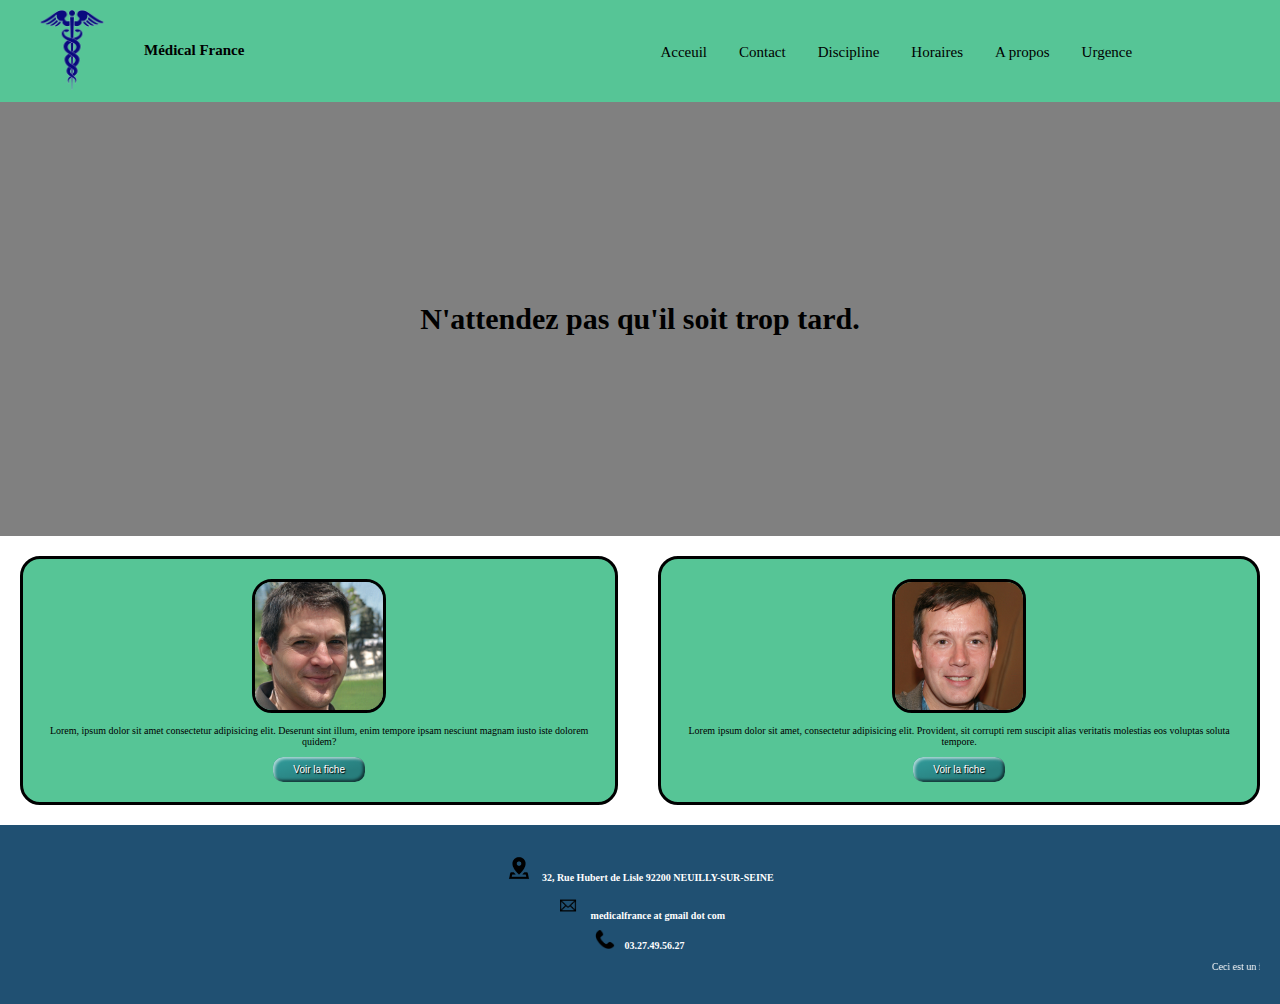
==== index.html @ f9622a93 "add link horaire" ====
<!DOCTYPE html>
<html lang="en">
<head>
    <meta charset="UTF-8">
    <meta name="viewport" content="width=device-width, initial-scale=1.0">
    <meta http-equiv="X-UA-Compatible" content="ie=edge">
    <link rel="stylesheet" href="Css/style.css">
    <title>Médical France</title>
</head>
<body>
    <header>
      <figure><img src="logo cabinet.png" alt="Logo cabinet"></figure>
      <h2>Médical France</h2>
      <nav class="navbar">
          <ul>
              <li><a href="#">Acceuil</a></li>
              <li><a href="contact.html">Contact</a></li>
              <li class="dropdown">
                <a href="" class="dropbtn">Discipline</a>
                <div class="dropdown-content">
                  <a href="medecin-generaliste.html">Médecin généraliste</a>
                  <a href="kine.html">Kinésithérapie</a>
                </div>
              </li>
              <li><a href="horaire.html">Horaires</a></li>
              <li><a href="">A propos</a></li>
              <li><a href="">Urgence</a></li>
            </ul> 

      </nav>
    </header>
    <main>
      <section class="ImageSlogan"> <strong> N'attendez pas qu'il soit trop tard.</strong>
      </section>
    </main>

    <aside class="infoMedecin">
      <section class="Kiné">
      <img src="medecin/Kiné/Kiné.jpeg" alt="Kiné picture">
      <p>Lorem, ipsum dolor sit amet consectetur adipisicing elit. Deserunt sint illum, enim tempore ipsam nesciunt magnam iusto iste dolorem quidem?</p>
      <input class="favorite styled"
       type="button"
       value="Voir la fiche">
      </section>
      <section class="MedecinGénéraliste">
       <img src="medecin/médecin généraliste/Medecin généraliste.jpeg" alt="Medecin picture">
       <p>Lorem ipsum dolor sit amet, consectetur adipisicing elit. Provident, sit corrupti rem suscipit alias veritatis molestias eos voluptas soluta tempore.</p>
       <input class="favorite styled"
       type="button"
       value="Voir la fiche">
      </section>
    </aside>
    <footer>
      <section class="infocabinet">
       <strong> <p><span><img src="Icone/icone-adresse.png" alt="icone-adresse" class="iconeAdresse"></span>32, Rue Hubert de Lisle 92200 NEUILLY-SUR-SEINE</p>
        <p><span><img src="Icone/icone-mail.png" alt="icone-Mail" class="iconeMail"></span>medicalfrance at gmail dot com</p>
        <p><span><img src="Icone/icone-tel.png" alt="icone-Tel" class="iconeTel"></span>03.27.49.56.27</p></strong>
        <p><marquee>Ceci est un faux site codé dans le cadre d'un exercise.</marquee></p>
      </section>
    </footer>
</body>
</html>
---- Css/style.css ----
html{
    font-size: 10px;
}

body{
    margin: 0 auto;
 }

         /*HEADER*/
header{
  display: flex;
  background-color: #56C596;
}
header h2{
  padding-top: 3rem;
}
figure img{
  width: 5vw
}
header nav{
 margin-left: 40rem;
  margin-top: 1rem;
  padding-top: 2rem
}
 header ul {
    list-style-type: none;
    margin: 0;
    padding: 0;
    overflow: hidden;
    background-color: #56C596;
  }
  
 header li {
    float: left;
   font-size: 1.5rem
  }
  
header li a, .dropbtn {
    display: inline-block;
    color: black;
    text-align: center;
    padding: 14px 16px;
    text-decoration: none;
  }
  
 header li a:hover, .dropdown:hover .dropbtn {
    background-color: #329D9C;
   border-radius: 2rem;
  }
  
 header li.dropdown {
    display: inline-block;
  }
  
 header .dropdown-content {
    display: none;
    position: absolute;
    background-color: #f9f9f9;
   border-radius: 2rem;
    min-width: 160px;
    box-shadow: 0px 8px 16px 0px rgba(0,0,0,0.2);
    z-index: 1;
  }
  
header .dropdown-content a {
    color: black;
    padding: 12px 16px;
    text-decoration: none;
    display: block;
    text-align: left;
  }
  
header  .dropdown-content a:hover {background-color: #f1f1f1;}
  
 header .dropdown:hover .dropdown-content {
    display: block;
  }


/*MAIN*/
main .ImageSlogan{
text-align: center;
  background-color: grey;
  padding: 20rem;
  background-image: url(../medecin/photocabinet.jpg);
  background-attachment: fixed;
}
main section{
  font-size: 3rem;
}

/*ASIDE*/

aside{
  display: flex;

}
.infoMedecin .Kiné{
  padding: 2rem;
  margin: 2rem;
  border: solid black;
  text-align: center;
  background-color: #56C596;
  border-radius: 2rem;
}
.infoMedecin .MedecinGénéraliste{
  padding: 2rem;
  margin: 2rem;
  border: solid black;
  text-align: center;
  background-color: #56C596;
  border-radius: 2rem;
}
aside img{
  width: 10vw;
  border: solid black;
  border-radius: 2rem;
}
aside .styled {
  border: 0;
  line-height: 2.5;
  padding: 0 20px;
  font-size: 1rem;
  text-align: center;
  color: #fff;
  text-shadow: 1px 1px 1px #000;
  border-radius: 10px;
  background-color: #329D9C;
  background-image: linear-gradient(to top left,
                                    rgba(0, 0, 0, .2),
                                    rgba(0, 0, 0, .2) 30%,
                                    rgba(0, 0, 0, 0));
  box-shadow: inset 2px 2px 3px rgba(255, 255, 255, .6),
              inset -2px -2px 3px rgba(0, 0, 0, .6);
}

.styled:hover {
  background-color: #56C596;
}

.styled:active {
  box-shadow: inset -2px -2px 3px rgba(255, 255, 255, .6),
              inset 2px 2px 3px rgba(0, 0, 0, .6);
}

footer{
  background-color: #205072;
  padding: 2rem;
  text-align: center;
}
footer p{
  color: #fff;
}
footer .iconeAdresse{
  width: 2vw;
  padding-right: 1rem;
}
footer .iconeMail{
  width: 2vw;
  padding-right: 1rem;
}
footer .iconeTel{
  width: 1.5vw;
  padding-right: 1rem;
}
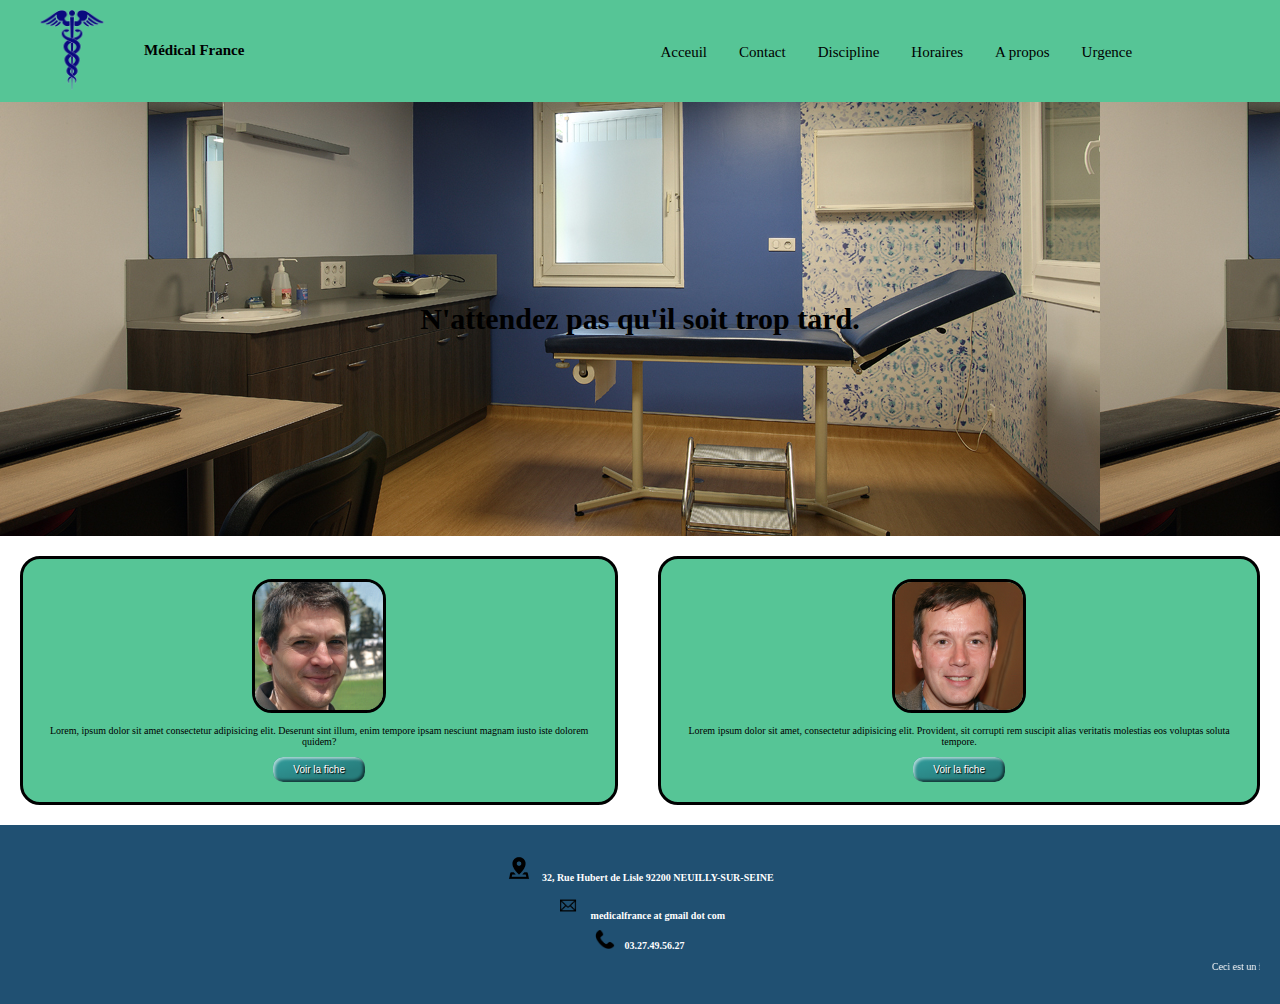
==== commit ec44dd80: "add a-propos link" ====
--- a/index.html
+++ b/index.html
@@ -23,7 +23,7 @@
                 </div>
               </li>
               <li><a href="horaire.html">Horaires</a></li>
-              <li><a href="">A propos</a></li>
+              <li><a href="a-propos.html">A propos</a></li>
               <li><a href="">Urgence</a></li>
             </ul> 
 
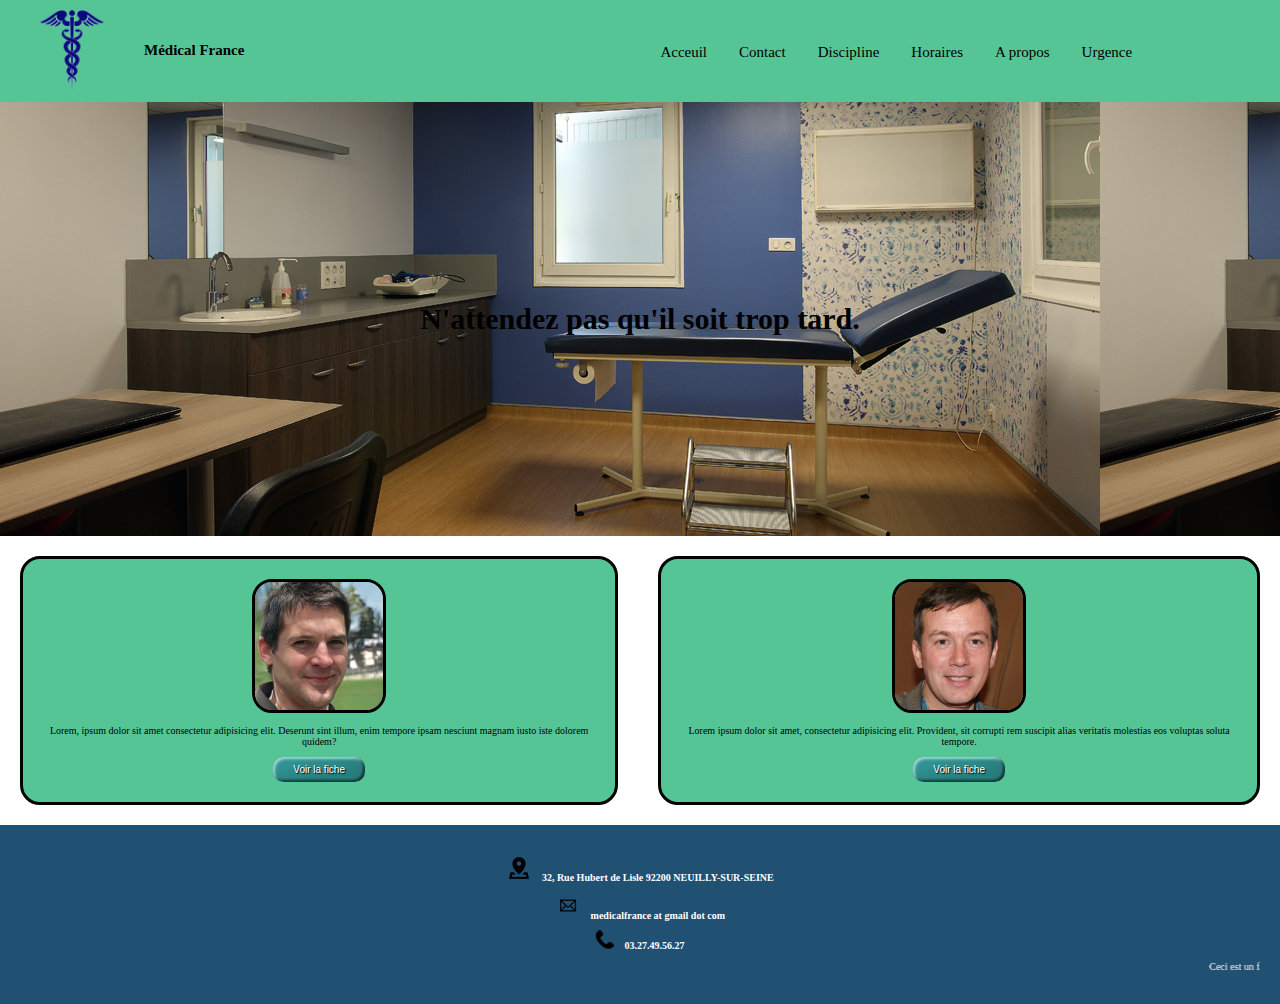
==== commit 9f237d62: "add link urgence" ====
--- a/index.html
+++ b/index.html
@@ -24,7 +24,7 @@
               </li>
               <li><a href="horaire.html">Horaires</a></li>
               <li><a href="a-propos.html">A propos</a></li>
-              <li><a href="">Urgence</a></li>
+              <li><a href="urgence.html">Urgence</a></li>
             </ul> 
 
       </nav>
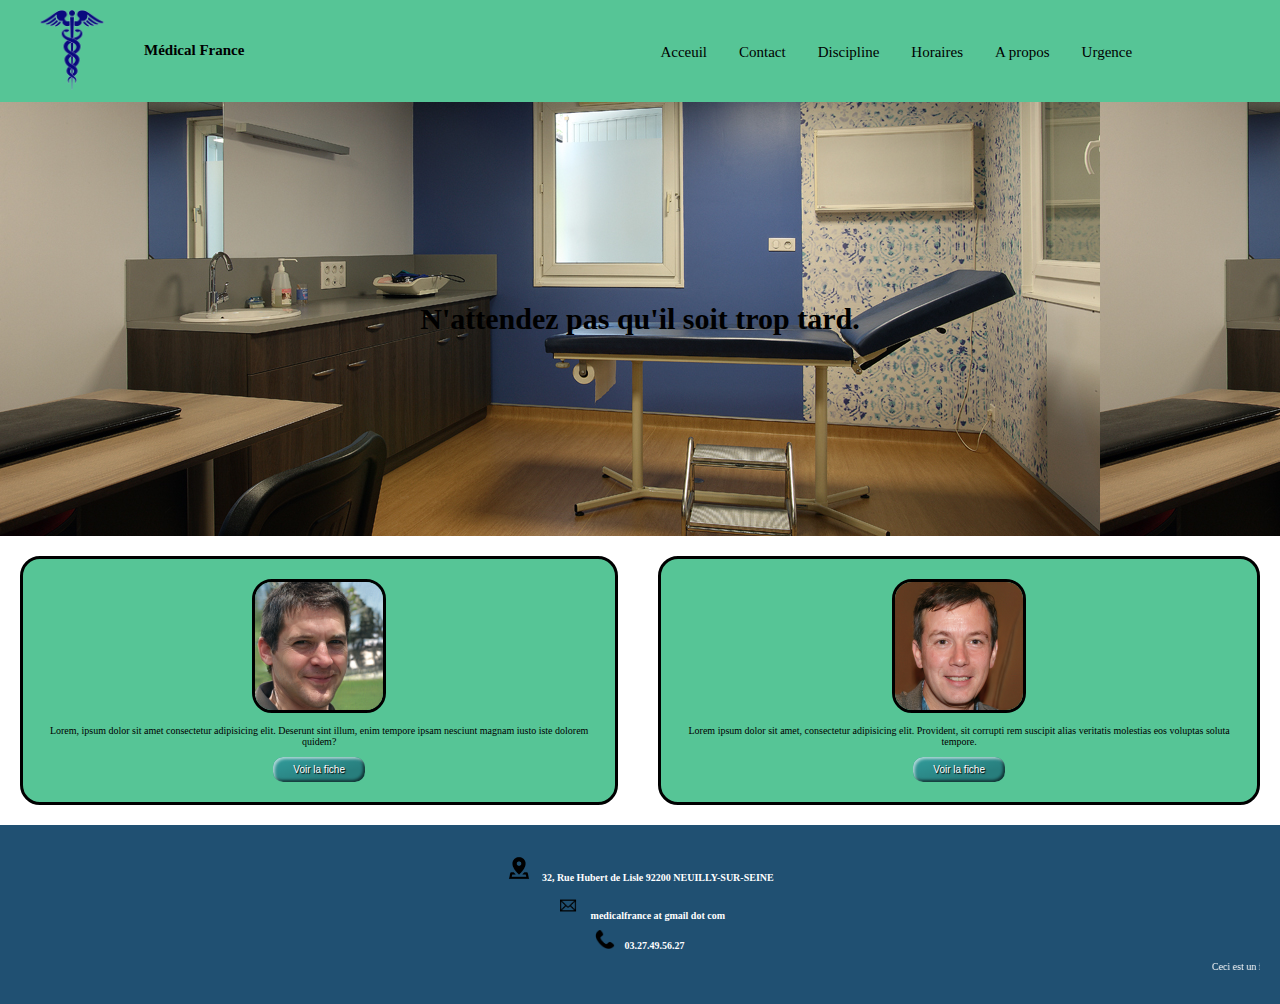
==== commit e7d81739: "add link on the doctor button" ====
--- a/index.html
+++ b/index.html
@@ -38,16 +38,16 @@
       <section class="Kiné">
       <img src="medecin/Kiné/Kiné.jpeg" alt="Kiné picture">
       <p>Lorem, ipsum dolor sit amet consectetur adipisicing elit. Deserunt sint illum, enim tempore ipsam nesciunt magnam iusto iste dolorem quidem?</p>
-      <input class="favorite styled"
+      <a href="kine.html"><input class="favorite styled"
        type="button"
-       value="Voir la fiche">
+       value="Voir la fiche"></a>
       </section>
       <section class="MedecinGénéraliste">
        <img src="medecin/médecin généraliste/Medecin généraliste.jpeg" alt="Medecin picture">
        <p>Lorem ipsum dolor sit amet, consectetur adipisicing elit. Provident, sit corrupti rem suscipit alias veritatis molestias eos voluptas soluta tempore.</p>
-       <input class="favorite styled"
+       <a href="medecin-generaliste.html"><input class="favorite styled"
        type="button"
-       value="Voir la fiche">
+       value="Voir la fiche"></a>
       </section>
     </aside>
     <footer>
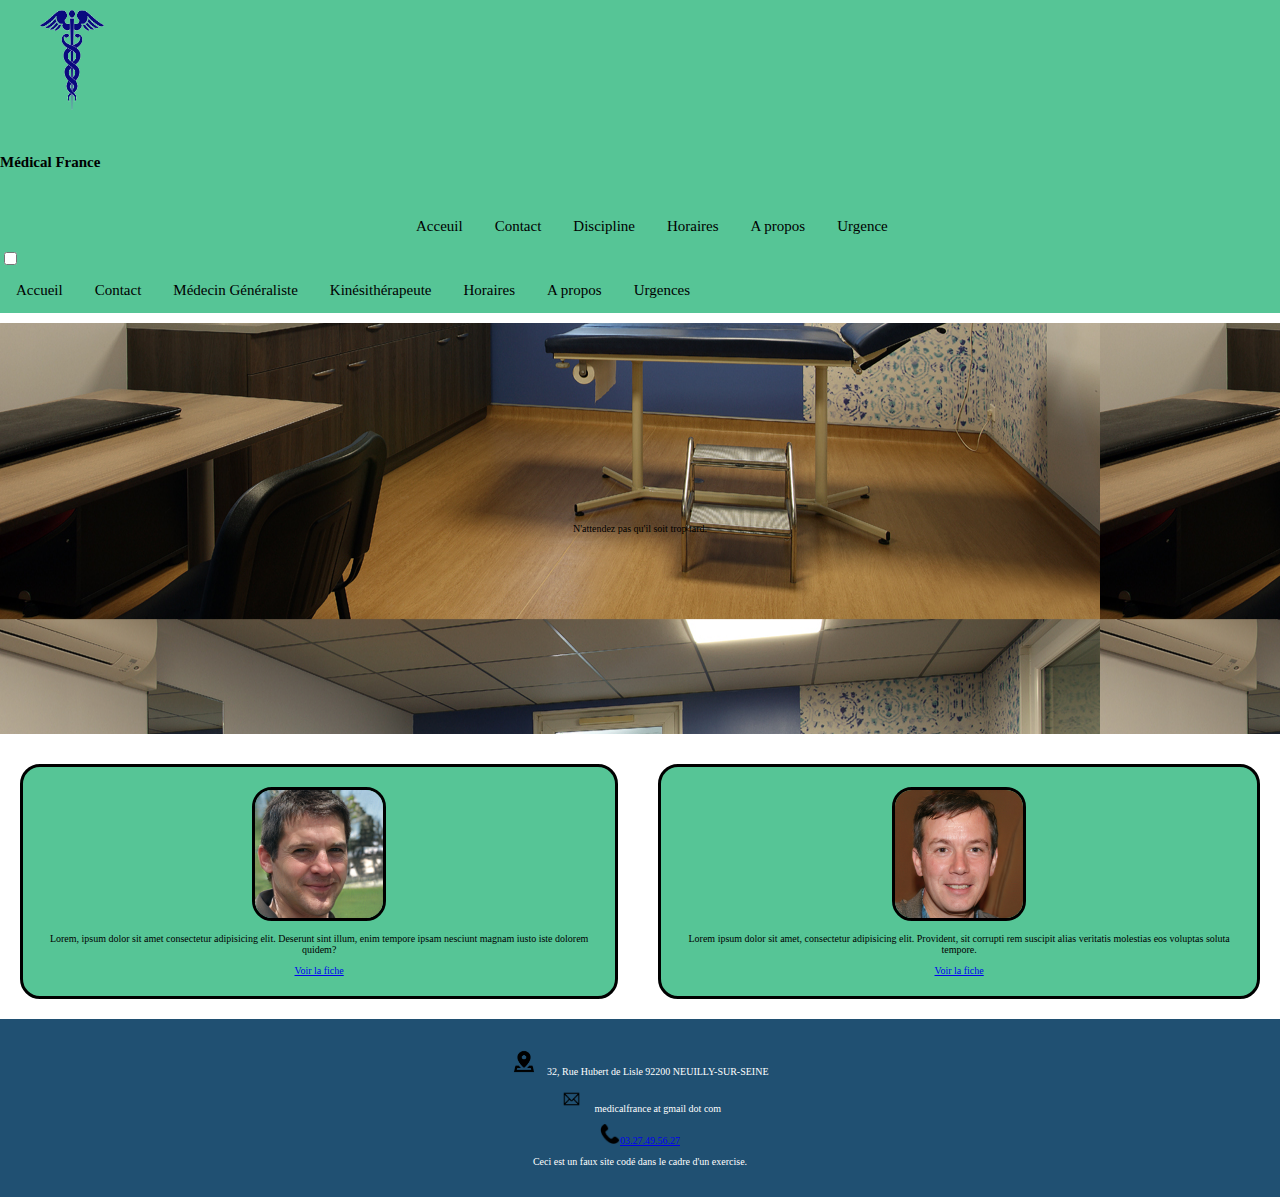
==== commit 11a91da1: "header main footer changed" ====
--- a/index.html
+++ b/index.html
@@ -5,13 +5,18 @@
     <meta name="viewport" content="width=device-width, initial-scale=1.0">
     <meta http-equiv="X-UA-Compatible" content="ie=edge">
     <link rel="stylesheet" href="Css/style.css">
+    <link href="https://fonts.googleapis.com/css?family=Montserrat&display=swap" rel="stylesheet">
     <title>Médical France</title>
 </head>
 <body>
     <header>
-      <figure><img src="logo cabinet.png" alt="Logo cabinet"></figure>
+      <div class="align">
+      <div class="logo">
+      <figure><img src="logo cabinet.png" alt="Logo cabinet"width="100" height="100"></figure>
       <h2>Médical France</h2>
-      <nav class="navbar">
+      </div>
+      <div>
+       <nav class="navbar">
           <ul>
               <li><a href="#">Acceuil</a></li>
               <li><a href="contact.html">Contact</a></li>
@@ -26,36 +31,50 @@
               <li><a href="a-propos.html">A propos</a></li>
               <li><a href="urgence.html">Urgence</a></li>
             </ul> 
-
-      </nav>
+        </nav>
+      </div>
+        <div class="menu-burger"><!--menu-responsive-->
+          <input type="checkbox">
+              <span></span>
+              <span></span>
+              <span></span>
+          <ul class="menu">
+              <li><a href="index.html">Accueil</a> </li>
+              <li><a href="contact.html">Contact</a></li>
+              <li><a href="medecin-generaliste.html">Médecin Généraliste</a></li>
+              <li><a href="kine.html">Kinésithérapeute</a></li>
+              <li><a href="horaire.html">Horaires</a></li>
+              <li><a href="a-propos.html">A propos</a></li>
+              <li><a href="urgence.html">Urgences</a></li>
+          </ul>
+      </div>
+    </div>
     </header>
     <main>
-      <section class="ImageSlogan"> <strong> N'attendez pas qu'il soit trop tard.</strong>
-      </section>
+      <div>
+        <p class="ImageSlogan"> N'attendez pas qu'il soit trop tard.</p>
+      </div>
     </main>
 
     <aside class="infoMedecin">
-      <section class="Kiné">
+      <div class="Kiné">
       <img src="medecin/Kiné/Kiné.jpeg" alt="Kiné picture">
       <p>Lorem, ipsum dolor sit amet consectetur adipisicing elit. Deserunt sint illum, enim tempore ipsam nesciunt magnam iusto iste dolorem quidem?</p>
-      <a href="kine.html"><input class="favorite styled"
-       type="button"
-       value="Voir la fiche"></a>
-      </section>
-      <section class="MedecinGénéraliste">
+      <a href="kine.html" class="linkmedecin">Voir la fiche</a>
+      </div>
+      <div class="MedecinGénéraliste">
        <img src="medecin/médecin généraliste/Medecin généraliste.jpeg" alt="Medecin picture">
        <p>Lorem ipsum dolor sit amet, consectetur adipisicing elit. Provident, sit corrupti rem suscipit alias veritatis molestias eos voluptas soluta tempore.</p>
-       <a href="medecin-generaliste.html"><input class="favorite styled"
-       type="button"
-       value="Voir la fiche"></a>
-      </section>
+       <a href="medecin-generaliste.html" class="linkmedecin">Voir la fiche</a>
+      </div>
     </aside>
     <footer>
       <section class="infocabinet">
-       <strong> <p><span><img src="Icone/icone-adresse.png" alt="icone-adresse" class="iconeAdresse"></span>32, Rue Hubert de Lisle 92200 NEUILLY-SUR-SEINE</p>
-        <p><span><img src="Icone/icone-mail.png" alt="icone-Mail" class="iconeMail"></span>medicalfrance at gmail dot com</p>
-        <p><span><img src="Icone/icone-tel.png" alt="icone-Tel" class="iconeTel"></span>03.27.49.56.27</p></strong>
-        <p><marquee>Ceci est un faux site codé dans le cadre d'un exercise.</marquee></p>
+        <p><img src="Icone/icone-adresse.png" alt="icone-adresse" class="iconeAdresse">32, Rue Hubert de Lisle 92200 NEUILLY-SUR-SEINE</p>
+        <p><img src="Icone/icone-mail.png" alt="icone-Mail" class="iconeMail"></span>medicalfrance at gmail dot com</p>
+        <a href="tel:+33327495627" title="+33327495627" class="phone">
+          <img class="phone" alt="logo-phone" src="Icone/icone-tel.png" width="20" height="20"/>03.27.49.56.27</a>
+        <p>Ceci est un faux site codé dans le cadre d'un exercise.</p>
       </section>
     </footer>
 </body>
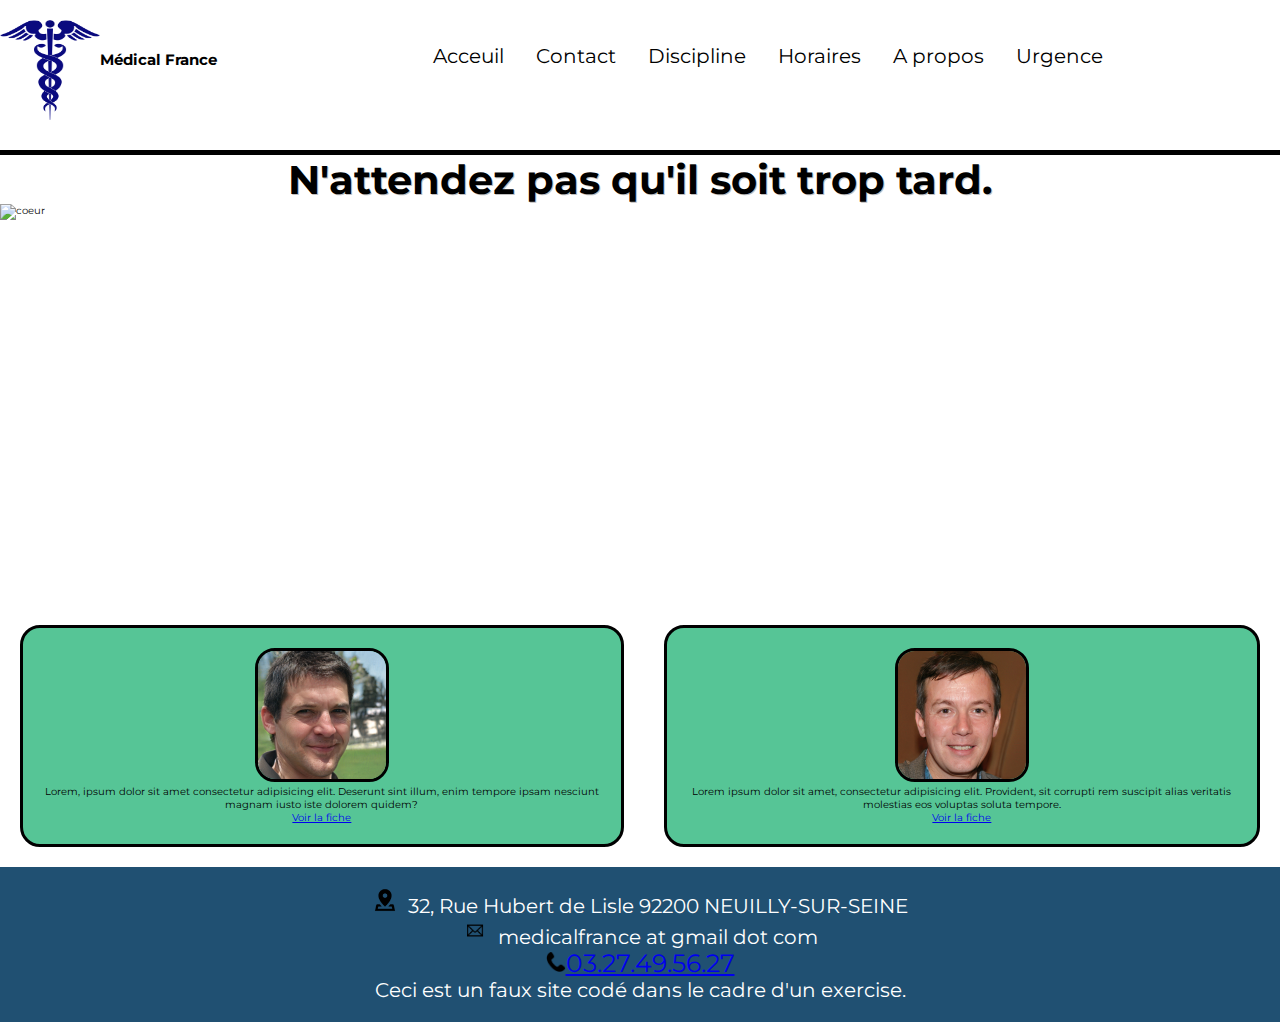
==== commit 11b442b7: "header and footer changed" ====
--- a/index.html
+++ b/index.html
@@ -33,26 +33,12 @@
             </ul> 
         </nav>
       </div>
-        <div class="menu-burger"><!--menu-responsive-->
-          <input type="checkbox">
-              <span></span>
-              <span></span>
-              <span></span>
-          <ul class="menu">
-              <li><a href="index.html">Accueil</a> </li>
-              <li><a href="contact.html">Contact</a></li>
-              <li><a href="medecin-generaliste.html">Médecin Généraliste</a></li>
-              <li><a href="kine.html">Kinésithérapeute</a></li>
-              <li><a href="horaire.html">Horaires</a></li>
-              <li><a href="a-propos.html">A propos</a></li>
-              <li><a href="urgence.html">Urgences</a></li>
-          </ul>
-      </div>
     </div>
     </header>
     <main>
       <div>
         <p class="ImageSlogan"> N'attendez pas qu'il soit trop tard.</p>
+        <img src="images/coeur.png" alt="coeur" class="coeur">
       </div>
     </main>
 
@@ -68,14 +54,15 @@
        <a href="medecin-generaliste.html" class="linkmedecin">Voir la fiche</a>
       </div>
     </aside>
+  
     <footer>
-      <section class="infocabinet">
+      <div class="infocabinet">
         <p><img src="Icone/icone-adresse.png" alt="icone-adresse" class="iconeAdresse">32, Rue Hubert de Lisle 92200 NEUILLY-SUR-SEINE</p>
         <p><img src="Icone/icone-mail.png" alt="icone-Mail" class="iconeMail"></span>medicalfrance at gmail dot com</p>
         <a href="tel:+33327495627" title="+33327495627" class="phone">
           <img class="phone" alt="logo-phone" src="Icone/icone-tel.png" width="20" height="20"/>03.27.49.56.27</a>
         <p>Ceci est un faux site codé dans le cadre d'un exercise.</p>
-      </section>
+        </div>
     </footer>
 </body>
 </html>--- a/Css/style.css
+++ b/Css/style.css
@@ -1,24 +1,73 @@
 html{
     font-size: 10px;
-}
-
+    font-family: 'Montserrat', sans-serif;
+}
+*{
+  margin: 0;
+  padding: 0;
+}
 body{
     margin: 0 auto;
  }
+ /* For mobile phones: */
+ [class*="col-"] {
+  width: 100%;
+}
+
+/*@media only screen and (min-width: 600px) {
+  /* For tablets: */
+  /*.col-s-1 {width: 8.33%;}
+  .col-s-2 {width: 16.66%;}
+  .col-s-3 {width: 25%;}
+  .col-s-4 {width: 33.33%;}
+  .col-s-5 {width: 41.66%;}
+  .col-s-6 {width: 50%;}
+  .col-s-7 {width: 58.33%;}
+  .col-s-8 {width: 66.66%;}
+  .col-s-9 {width: 75%;}
+  .col-s-10 {width: 83.33%;}
+  .col-s-11 {width: 91.66%;}
+  .col-s-12 {width: 100%;}
+}*/
+
+/*@media only screen and (min-width: 768px) {
+  /* For desktop: */
+ /* .col-1 {width: 8.33%;}
+  .col-2 {width: 16.66%;}
+  .col-3 {width: 25%;}
+  .col-4 {width: 33.33%;}
+  .col-5 {width: 41.66%;}
+  .col-6 {width: 50%;}
+  .col-7 {width: 58.33%;}
+  .col-8 {width: 66.66%;}
+  .col-9 {width: 75%;}
+  .col-10 {width: 83.33%;}
+  .col-11 {width: 91.66%;}
+  .col-12 {width: 100%;}
+} */
 
          /*HEADER*/
 header{
   display: flex;
-  background-color: #56C596;
+  background:url(../images/banner1.jpg) no-repeat;
+  background-size: cover;
+  border-bottom: .5rem solid black;
+  height: 15rem;
+}
+header .align{
+  display: flex;
+  justify-content: center;
+}
+.logo{
+  display: flex;
+  justify-content: center;
+  margin-top: 2rem;
 }
 header h2{
   padding-top: 3rem;
 }
-figure img{
-  width: 5vw
-}
 header nav{
- margin-left: 40rem;
+ margin-left: 20rem;
   margin-top: 1rem;
   padding-top: 2rem
 }
@@ -27,19 +76,19 @@
     margin: 0;
     padding: 0;
     overflow: hidden;
-    background-color: #56C596;
+    ackground-color: #56C596;
   }
   
  header li {
     float: left;
-   font-size: 1.5rem
+   font-size: 2rem
   }
   
 header li a, .dropbtn {
     display: inline-block;
     color: black;
     text-align: center;
-    padding: 14px 16px;
+    padding: 1.4rem 1.6rem;
     text-decoration: none;
   }
   
@@ -57,14 +106,14 @@
     position: absolute;
     background-color: #f9f9f9;
    border-radius: 2rem;
-    min-width: 160px;
-    box-shadow: 0px 8px 16px 0px rgba(0,0,0,0.2);
+    min-width: 16rem;
+    box-shadow: 0rem .8rem 1.6rem 0rem rgba(0,0,0,0.2);
     z-index: 1;
   }
   
 header .dropdown-content a {
     color: black;
-    padding: 12px 16px;
+    padding: 1.2rem 1.6rem;
     text-decoration: none;
     display: block;
     text-align: left;
@@ -75,18 +124,23 @@
  header .dropdown:hover .dropdown-content {
     display: block;
   }
+  .menu-burger{
+    display: none;
+  }
+ 
 
 
 /*MAIN*/
+main{
+  background: url(../images/fond1.jpg) no-repeat;
+  background-size: cover;
+  height: 45rem;
+}
 main .ImageSlogan{
 text-align: center;
-  background-color: grey;
-  padding: 20rem;
-  background-image: url(../medecin/photocabinet.jpg);
-  background-attachment: fixed;
-}
-main section{
-  font-size: 3rem;
+font-size: 4rem;
+font-weight: bold;
+text-shadow: .1rem .1rem silver;
 }
 
 /*ASIDE*/
@@ -150,6 +204,7 @@
 }
 footer p{
   color: #fff;
+  font-size: 2rem;
 }
 footer .iconeAdresse{
   width: 2vw;
@@ -162,4 +217,118 @@
 footer .iconeTel{
   width: 1.5vw;
   padding-right: 1rem;
-}+}
+.phone{
+  font-size: 2.5rem;
+}
+
+
+
+
+
+
+
+
+
+
+
+
+
+@media screen and (max-width: 800px)
+{
+  body{
+    margin: 0;
+    padding: 0;
+  }
+  .navbar {
+    display: none;
+  }
+.menu-burger
+       {
+         display: block;
+         position: relative;
+         right: -40rem;
+         z-index: 1;
+       }
+       .menu-burger input
+       {
+         display: block;
+         width: 0px;
+         height: 0px;
+         position: absolute;
+         cursor: pointer;
+         opacity: 0;
+         z-index: 2;
+       }
+       .menu-burger span
+       {
+         display: block;
+         width: 50px;
+         height: 10px;
+         margin-bottom: 5px;
+         position: relative;
+         border: 1px solid whitesmoke;
+         background: black;
+         border-radius: 3px;
+         z-index: 1;
+         transform-origin: 4px 0px;
+         transition: transform 0.5s cubic-bezier(0.77,0.2,0.05,1.0),
+                     background 0.5s cubic-bezier(0.77,0.2,0.05,1.0),
+                     opacity 0.60s ease;
+       }
+       .menu-burger span:first-child
+       {
+         transform-origin: 0% 0%;
+       }
+       .menu-burger span:nth-last-child(2)
+       {
+         transform-origin: 0% 100%;
+       }
+       .menu-burger input:checked ~ span
+       {
+         opacity: 1;
+         transform: rotate(45deg) translate(-2px, -1px);
+         background: #232323;
+       }
+       .menu-burger input:checked ~ span:nth-last-child(3)
+       {
+         opacity: 0;
+         transform: rotate(0deg) scale(0.2, 0.2);
+       }
+       .menu-burger input:checked ~ span:nth-last-child(2)
+       {
+         transform: rotate(-45deg) translate(0, -1px);
+       }
+       .menu
+       {
+         position: absolute;
+         width: 200px;
+         margin: px 0 0 px;
+         padding: 50px;
+         padding-top: 125px;
+         background-color: rgba(0,0,0,.9);
+         list-style-type: none;
+         transform-origin: 0% 0%;
+         transform: translate(0%, 0);
+         transition: transform 0.5s cubic-bezier(0.77,0.2,0.05,1.0);
+       }
+       .menu li
+       {
+         padding: 10px 0;
+         font-size: 25px;
+       }
+       .menu-burger input:checked ~ ul
+       {
+         transform: none;
+       }
+       .infoMedecin{
+         display: flex;
+         flex-direction: column;
+       }
+       main .ImageSlogan{
+         display: flex;
+         flex-direction: row;
+         text-align: center;
+       }
+}
+
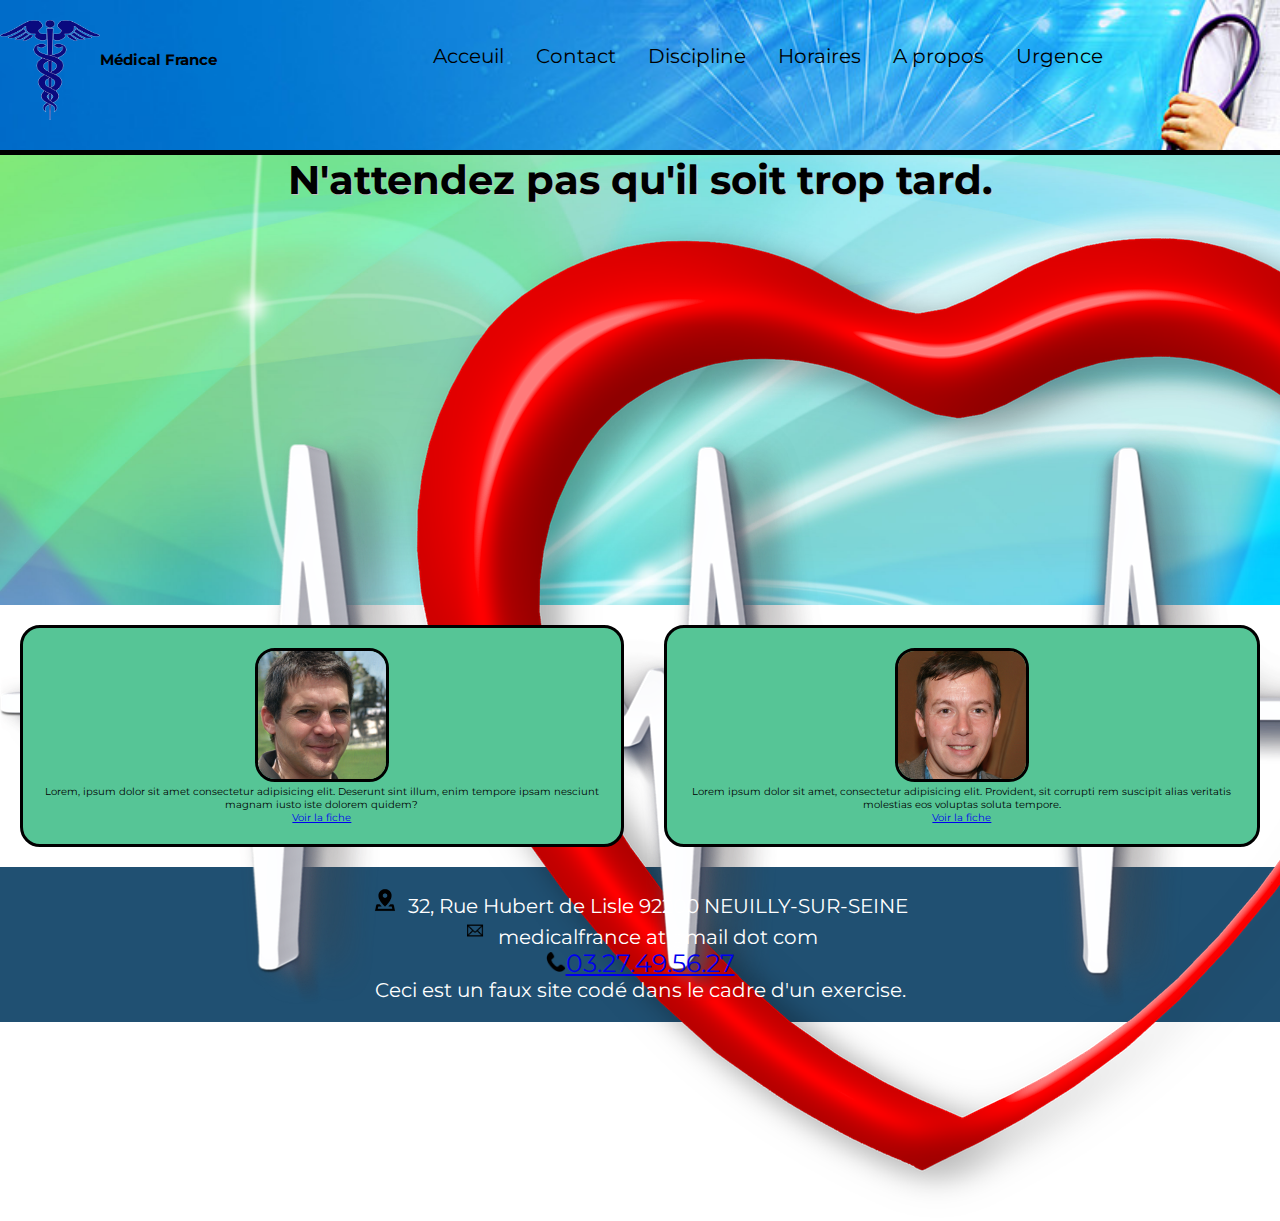
==== commit 4825b52e: "last commit" ====
--- a/index.html
+++ b/index.html
@@ -18,7 +18,7 @@
       <div>
        <nav class="navbar">
           <ul>
-              <li><a href="#">Acceuil</a></li>
+              <li><a href="index.html">Acceuil</a></li>
               <li><a href="contact.html">Contact</a></li>
               <li class="dropdown">
                 <a href="" class="dropbtn">Discipline</a>
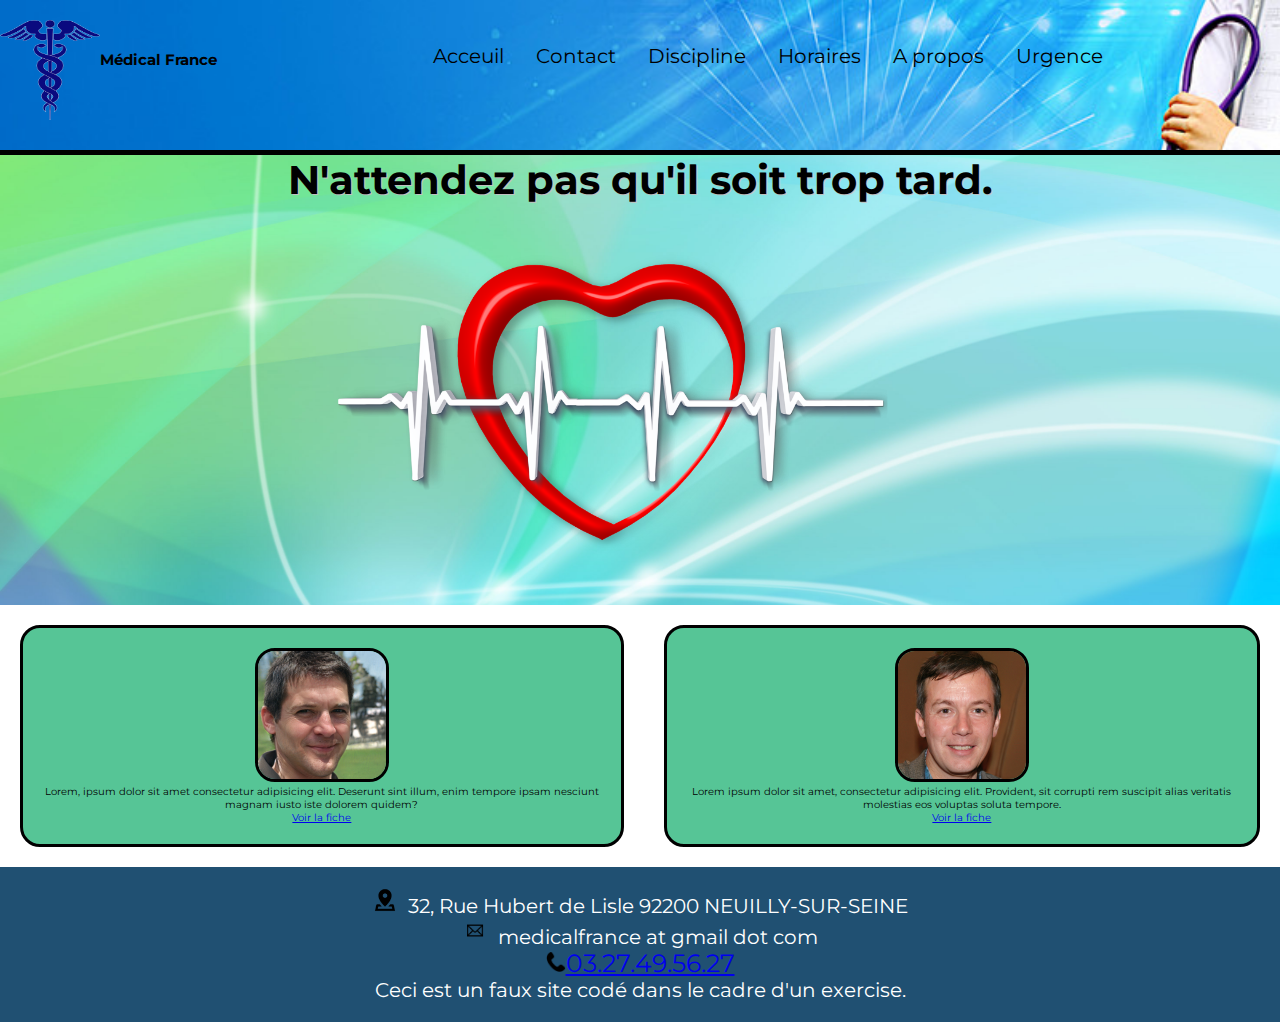
==== commit 10e02912: "picture rename" ====
--- a/index.html
+++ b/index.html
@@ -58,7 +58,7 @@
     <footer>
       <div class="infocabinet">
         <p><img src="Icone/icone-adresse.png" alt="icone-adresse" class="iconeAdresse">32, Rue Hubert de Lisle 92200 NEUILLY-SUR-SEINE</p>
-        <p><img src="Icone/icone-mail.png" alt="icone-Mail" class="iconeMail"></span>medicalfrance at gmail dot com</p>
+        <p><img src="Icone/icone-mail.png" alt="icone-Mail" class="iconeMail">medicalfrance at gmail dot com</p>
         <a href="tel:+33327495627" title="+33327495627" class="phone">
           <img class="phone" alt="logo-phone" src="Icone/icone-tel.png" width="20" height="20"/>03.27.49.56.27</a>
         <p>Ceci est un faux site codé dans le cadre d'un exercise.</p>
--- a/Css/style.css
+++ b/Css/style.css
@@ -6,45 +6,9 @@
   margin: 0;
   padding: 0;
 }
-body{
-    margin: 0 auto;
- }
- /* For mobile phones: */
- [class*="col-"] {
-  width: 100%;
-}
-
-/*@media only screen and (min-width: 600px) {
-  /* For tablets: */
-  /*.col-s-1 {width: 8.33%;}
-  .col-s-2 {width: 16.66%;}
-  .col-s-3 {width: 25%;}
-  .col-s-4 {width: 33.33%;}
-  .col-s-5 {width: 41.66%;}
-  .col-s-6 {width: 50%;}
-  .col-s-7 {width: 58.33%;}
-  .col-s-8 {width: 66.66%;}
-  .col-s-9 {width: 75%;}
-  .col-s-10 {width: 83.33%;}
-  .col-s-11 {width: 91.66%;}
-  .col-s-12 {width: 100%;}
-}*/
-
-/*@media only screen and (min-width: 768px) {
-  /* For desktop: */
- /* .col-1 {width: 8.33%;}
-  .col-2 {width: 16.66%;}
-  .col-3 {width: 25%;}
-  .col-4 {width: 33.33%;}
-  .col-5 {width: 41.66%;}
-  .col-6 {width: 50%;}
-  .col-7 {width: 58.33%;}
-  .col-8 {width: 66.66%;}
-  .col-9 {width: 75%;}
-  .col-10 {width: 83.33%;}
-  .col-11 {width: 91.66%;}
-  .col-12 {width: 100%;}
-} */
+
+
+
 
          /*HEADER*/
 header{
@@ -76,7 +40,6 @@
     margin: 0;
     padding: 0;
     overflow: hidden;
-    ackground-color: #56C596;
   }
   
  header li {
@@ -132,6 +95,8 @@
 
 /*MAIN*/
 main{
+  display: flex;
+  justify-content: center;
   background: url(../images/fond1.jpg) no-repeat;
   background-size: cover;
   height: 45rem;
@@ -141,6 +106,12 @@
 font-size: 4rem;
 font-weight: bold;
 text-shadow: .1rem .1rem silver;
+}
+.coeur{
+  align-self: center;
+  margin: 5rem;
+  width: 55rem;
+  height: 30rem;
 }
 
 /*ASIDE*/
@@ -240,9 +211,6 @@
     margin: 0;
     padding: 0;
   }
-  .navbar {
-    display: none;
-  }
 .menu-burger
        {
          display: block;
